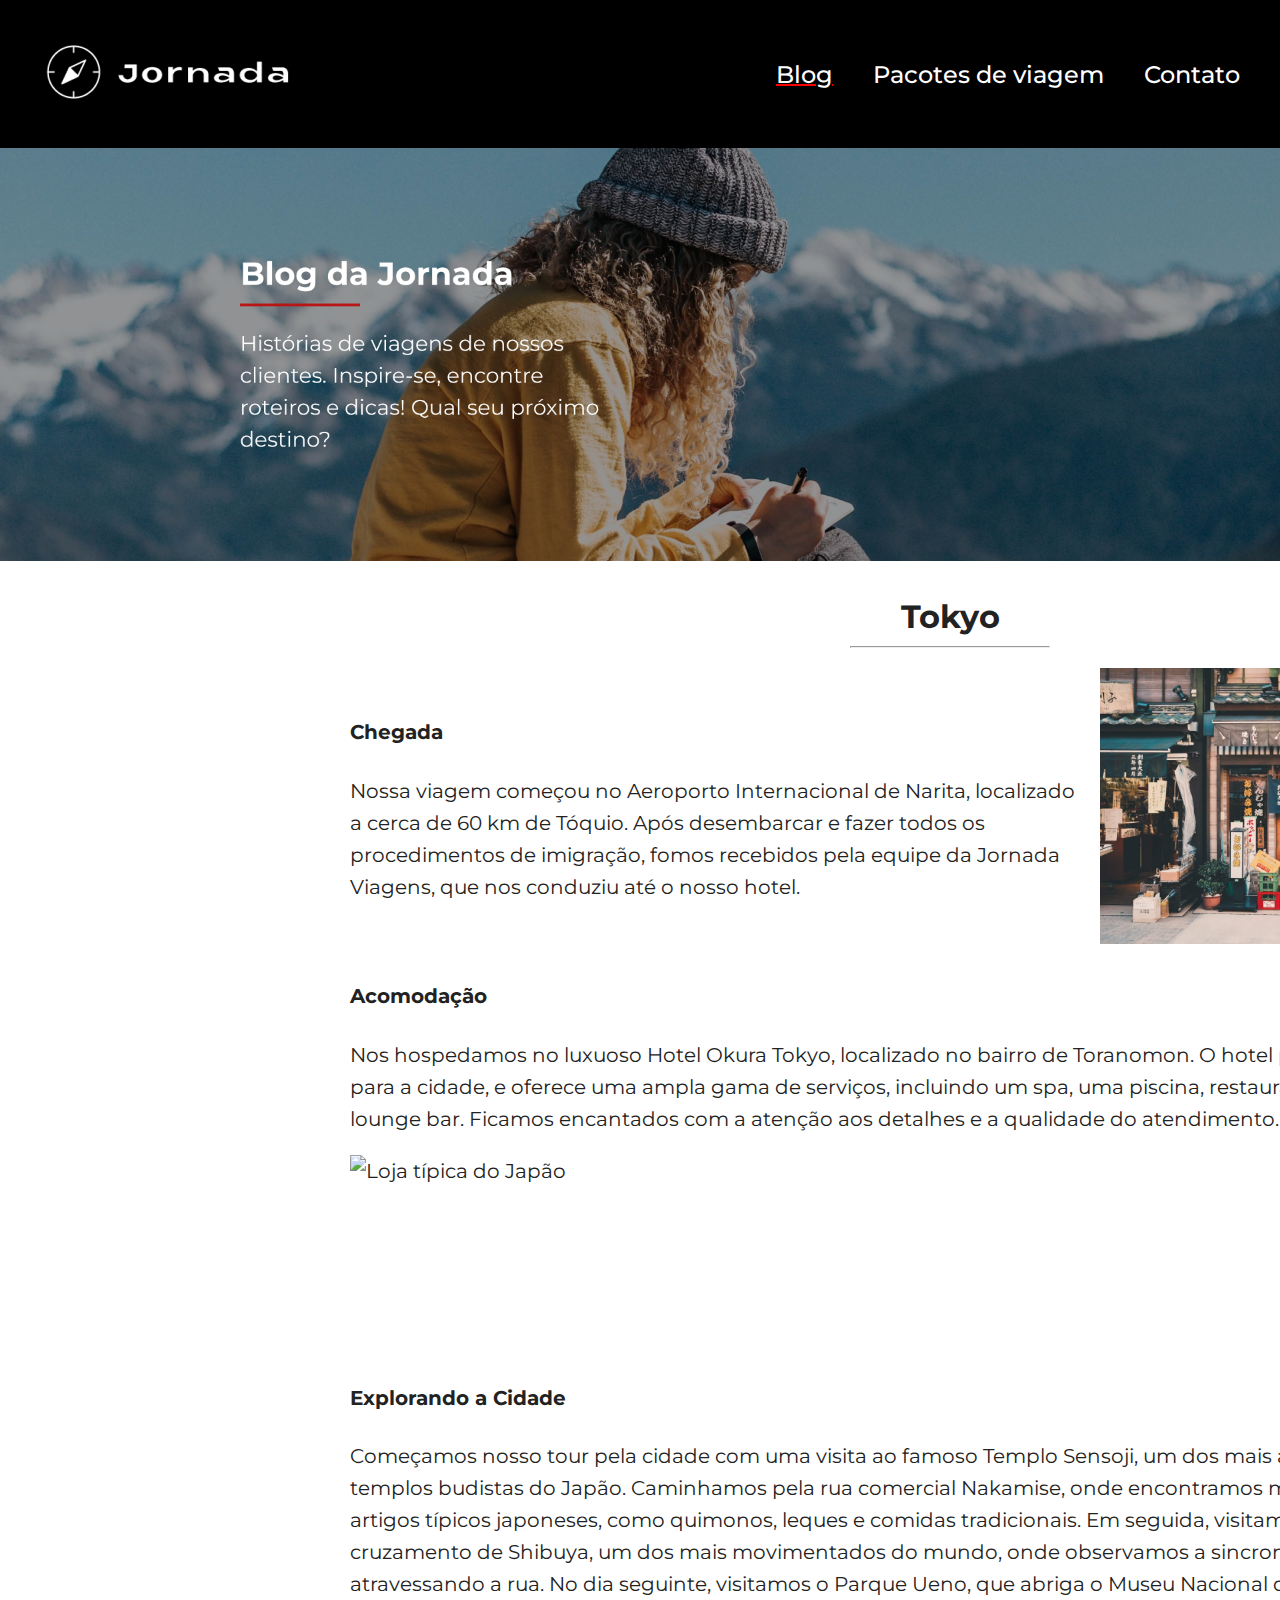
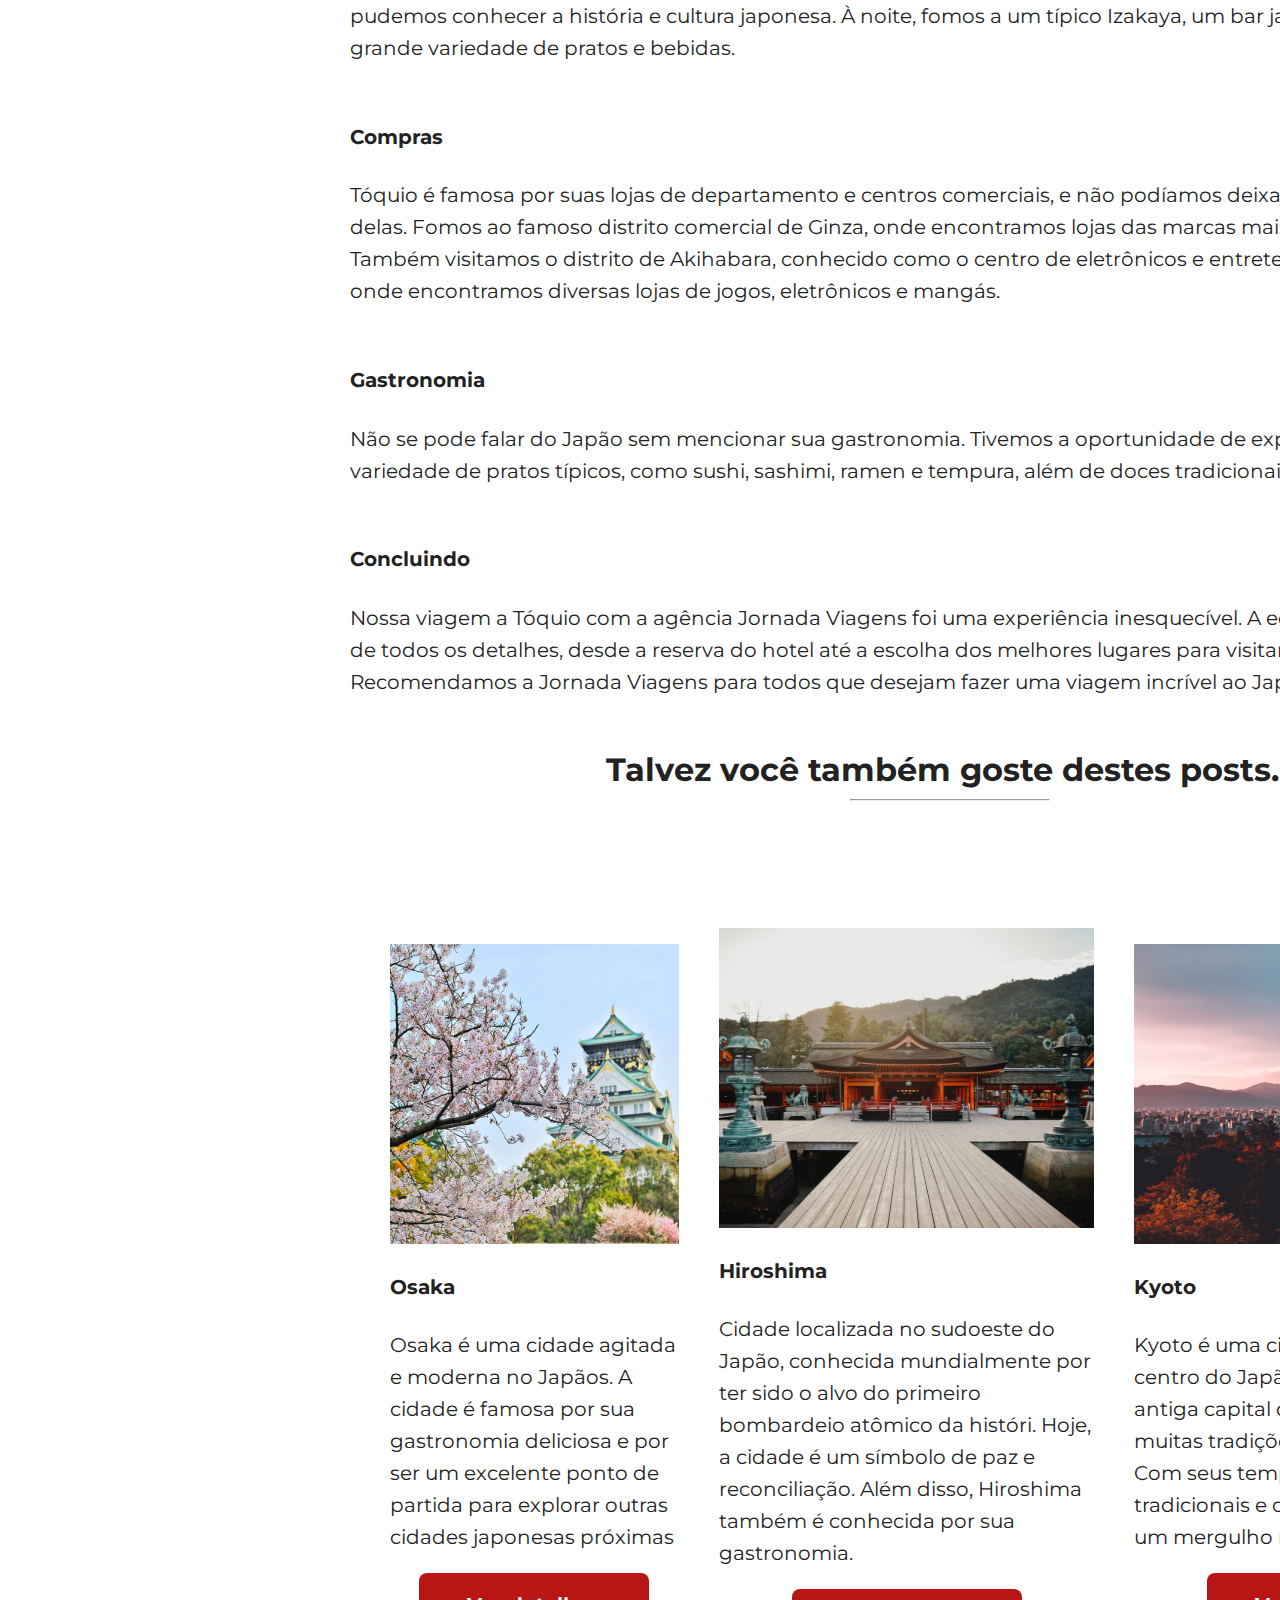
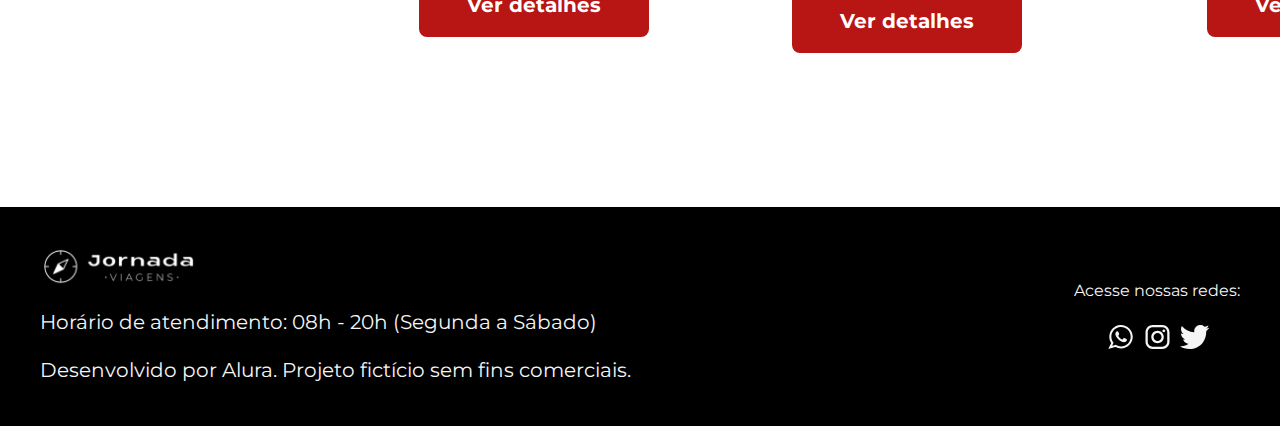
==== blog.html @ d8cc3122 "ajuste nos links de navegação" ====
<!DOCTYPE html>
<html lang="pt-br">
  <head>
    <meta charset="UTF-8" />
    <meta name="viewport" content="width=device-width, initial-scale=1.0" />
    <title>Jornada</title>
    <link rel="stylesheet" href="./global.css" />
    <link rel="stylesheet" href="./index.css" />
    <link rel="preconnect" href="https://fonts.googleapis.com" />
    <link rel="preconnect" href="https://fonts.gstatic.com" crossorigin />
    <link
      href="https://fonts.googleapis.com/css2?family=Montserrat:ital,wght@0,100;0,200;0,300;0,400;0,500;0,600;0,700;0,800;0,900;1,100;1,200;1,300;1,400;1,500;1,600;1,700;1,800;1,900&family=Prata&family=Unbounded:wght@200;300;400;500;600;700;800;900&display=swap"
      rel="stylesheet"
    />
    <link
      rel="stylesheet"
      href="https://fonts.googleapis.com/css2?family=Material+Symbols+Outlined:opsz,wght,FILL,GRAD@48,400,0,0"
    />
  </head>
  <body>
    <div class="cabecalho__container">
      <div class="cabecalho">
        <a href="/index.html" class="cabecalho__logo">
          <img
            class="cabecalho__logo--icone"
            alt="Logo da Jornada"
            src="./img/logoprovisriabranca-1@2x.png"
          />
        </a>
        <div class="cabecalho__navegacao">
          <a class="cabecalho__navegacao--item--active" href="blog.html"
            >Blog</a
          >
          <a class="cabecalho__navegacao--item" href="pacotes.html">Pacotes de viagem</a>
          <a class="cabecalho__navegacao--item" href="contato.html">Contato</a>
        </div>
      </div>
    </div>
    <div class="introducao__container">
      <img
        src="./img/Banner_Blog.png"
        alt="Menina em viagem com montanhas com neve ao fundo"
      />
    </div>
    <div class="conteudo__container">
      <h3 class="conteudo__container__titulo">Tokyo</h3>
      <hr
        class="linha-separadora"
        style="color: crimson; width: 200px; margin-bottom: 20px"
      />
      <section>
        <div class="conteudo__container__bloco">
          <div class="texto">
            <h4>Chegada</h4>
            <p>
              Nossa viagem começou no Aeroporto Internacional de Narita,
              localizado a cerca de 60 km de Tóquio. Após desembarcar e fazer
              todos os procedimentos de imigração, fomos recebidos pela equipe
              da Jornada Viagens, que nos conduziu até o nosso hotel.
            </p>
          </div>
          <img
            class="imagem"
            src="./img/Tokyo2.png"
            alt="Loja típica do Japão"
          />
        </div>
      </section>
      <section>
        <div class="conteudo__container__bloco_acomodacao">
          <div class="texto">
            <h4>Acomodação</h4>
            <p>
              Nos hospedamos no luxuoso Hotel Okura Tokyo, localizado no bairro
              de Toranomon. O hotel possui uma vista incrível para a cidade, e
              oferece uma ampla gama de serviços, incluindo um spa, uma piscina,
              restaurantes renomados e um lounge bar. Ficamos encantados com a
              atenção aos detalhes e a qualidade do atendimento.
            </p>
          </div>
          <img
            class="imagem"
            src="./img/Tokyo.png"
            alt="Loja típica do Japão"
            style="width: 1200px; height: 200px"
          />
        </div>
      </section>
      <section>
        <div class="conteudo__container__bloco">
          <div class="texto">
            <h4>Explorando a Cidade</h4>
            <p>
              Começamos nosso tour pela cidade com uma visita ao famoso Templo
              Sensoji, um dos mais antigos e importantes templos budistas do
              Japão. Caminhamos pela rua comercial Nakamise, onde encontramos
              muitas lojas vendendo artigos típicos japoneses, como quimonos,
              leques e comidas tradicionais. Em seguida, visitamos o icônico
              cruzamento de Shibuya, um dos mais movimentados do mundo, onde
              observamos a sincronia dos pedestres atravessando a rua. No dia
              seguinte, visitamos o Parque Ueno, que abriga o Museu Nacional de
              Tóquio, onde pudemos conhecer a história e cultura japonesa. À
              noite, fomos a um típico Izakaya, um bar japonês que serve uma
              grande variedade de pratos e bebidas.
            </p>
          </div>
        </div>
      </section>
      <section>
        <div class="conteudo__container__bloco">
          <div class="texto">
            <h4>Compras</h4>
            <p>
              Tóquio é famosa por suas lojas de departamento e centros
              comerciais, e não podíamos deixar de visitar algumas delas. Fomos
              ao famoso distrito comercial de Ginza, onde encontramos lojas das
              marcas mais renomadas do mundo. Também visitamos o distrito de
              Akihabara, conhecido como o centro de eletrônicos e entretenimento
              de Tóquio, onde encontramos diversas lojas de jogos, eletrônicos e
              mangás.
            </p>
          </div>
        </div>
      </section>
      <section>
        <div class="conteudo__container__bloco">
          <div class="texto">
            <h4>Gastronomia</h4>
            <p>
              Não se pode falar do Japão sem mencionar sua gastronomia. Tivemos
              a oportunidade de experimentar uma grande variedade de pratos
              típicos, como sushi, sashimi, ramen e tempura, além de doces
              tradicionais como o mochi.
            </p>
          </div>
        </div>
      </section>
      <section>
        <div class="conteudo__container__bloco">
          <div class="texto">
            <h4>Concluindo</h4>
            <p>
              Nossa viagem a Tóquio com a agência Jornada Viagens foi uma
              experiência inesquecível. A equipe da agência cuidou de todos os
              detalhes, desde a reserva do hotel até a escolha dos melhores
              lugares para visitar e comer. Recomendamos a Jornada Viagens para
              todos que desejam fazer uma viagem incrível ao Japão
            </p>
          </div>
        </div>
      </section>
      <h3 class="conteudo__container__titulo">
        Talvez você também goste destes posts...
      </h3>
      <hr
        class="linha-separadora"
        style="color: crimson; width: 200px; margin-bottom: 20px"
      />
      <div class="posts">
        <section class="post">
            <img
              class="post__imagem"
              src="./img/Osaka.png"
              alt="Loja típica do Japão"
            />
            <div class="post__texto">
              <h4>Osaka</h4>
              <p>
                Osaka é uma cidade agitada e moderna no Japãos. A cidade é famosa por sua gastronomia deliciosa e por ser um excelente ponto de partida para explorar outras cidades japonesas próximas
              </p>
            </div>  
            <div class="ofertas__card--botao">
                  <a
                    href="#"
                    class="ofertas__card--botao-texto"
                    aria-label="Ver detalhes da oferta para o Japão"
                  >
                    Ver detalhes
                  </a>
            </div>
            
      </section>
        <section class="post">
            <img
              class="post__imagem"
              src="./img/Hiroshima.png"
              alt="Loja típica do Japão"
            />
            <div class="post__texto">
              <h4>Hiroshima</h4>
              <p>
                Cidade localizada no sudoeste do Japão, conhecida mundialmente por
                ter sido o alvo do primeiro bombardeio atômico da históri. Hoje, a
                cidade é um símbolo de paz e reconciliação. Além disso, Hiroshima
                também é conhecida por sua gastronomia.
              </p>
            </div>  
              <div class="ofertas__card--botao">
                  <a
                    href="#"
                    class="ofertas__card--botao-texto"
                    aria-label="Ver detalhes da oferta para o Japão"
                  >
                    Ver detalhes
                  </a>
                </div>
            
      </section>
      <section class="post">
          <img
            class="post__imagem"
            src="./img/Kyoto.png"
            alt="Loja típica do Japão"
          />
          <div class="post__texto">
            <h4>Kyoto</h4>
            <p>
              Kyoto é uma cidade localizada no centro do Japão, conhecida por
              ser a antiga capital do país e preservar muitas tradições
              culturais japonesas. Com seus templos históricos, jardins
              tradicionais e cerimônias de chá, é um mergulho na cultura
              japonesa.
            </p>
          </div>
          <div class="ofertas__card--botao">
                  <a
                    href="#"
                    class="ofertas__card--botao-texto"
                    aria-label="Ver detalhes da oferta para o Japão"
                  >
                    Ver detalhes
                  </a>
          </div>
         
        </div>
      </section>
    </div>
    <div class="footer__container">
      <div class="footer">
        <div class="footer__logo-container">
          <img
            class="footer__logo-icon"
            alt=""
            src="./img/logobranco-1@2x.png"
          />
          <div class="footer__info-container">
            <div class="footer__text-info">
              Horário de atendimento: 08h - 20h (Segunda a Sábado)
            </div>
            <div class="footer__text-info">
              Desenvolvido por Alura. Projeto fictício sem fins comerciais.
            </div>
          </div>
        </div>
        <div class="footer__social-media-container">
          <div class="footer__social-media-text">Acesse nossas redes:</div>
          <div class="footer__social-media-icons">
            <a href="">
              <img
                class="footer__social-media-icon"
                alt=""
                src="./img/whatsapp-1.svg"
              />
            </a>
            <a href="">
              <img
                class="footer__social-media-icon"
                alt=""
                src="./img/instragam-1.svg"
              />
            </a>
            <a href="">
              <img
                class="footer__social-media-icon"
                alt=""
                src="./img/twiter-1.svg"
              />
            </a>
          </div>
        </div>
      </div>
    </div>
  </body>
</html>
---- global.css ----
:root {
    /* Colors */
    --branco: #fff;
    --preto: #000;
    --neutral-c: #f5f5f5;
    --cinza-escuro: #8c8c8c;
    --grafite: #222;
    --vermelho: #b81515;
}

* {
    font-family: Montserrat;
    box-sizing: border-box;
}

body {
    margin: 0;
}

a {
    text-decoration: none;
}
---- index.css ----
.cabecalho__container {
  background: var(--preto);
  width: 100%;
  padding: 40px 0;
}

.cabecalho {
  justify-content: space-between;
  display: flex;
  align-items: center;
  max-width: 1200px;
  margin: 0 auto;
}

.cabecalho__logo--icone {
  max-width: 260px;
}

.cabecalho__navegacao {
  display: flex;
  gap: 40px;
}

.cabecalho__navegacao--item {
  color: var(--branco);
  font-size: 24px;
  font-style: normal;
  font-weight: 500;
  line-height: normal;
}

.banner__img {
  max-width: 100%;
  height: auto;
  /* Outros estilos */
}

.banner__descricao {
  max-width: 1200px;
  color: var(--grafite, #222);
  text-align: center;
  font-size: 32px;
  font-style: normal;
  font-weight: 400;
  line-height: 150%;
  margin: 110px auto;
}

.container {
  max-width: 1200px;
  margin: 0 auto;
}

.ofertas {
  margin-bottom: 112px;
}

.depoimentos__titulo,
.pagamento__titulo,
.destinos__titulo,
.busca__titulo,
.ofertas__titulo {
  color: var(--grafite);
  font-size: 32px;
  font-style: normal;
  font-weight: 700;
  line-height: normal;
  text-align: center;
  margin-bottom: 64px;
}

.depoimentos__titulo--sublinhado,
.pagamento__titulo--sublinhado,
.destinos__titulo--sublinhado,
.busca__titulo--sublinhado,
.ofertas__titulo--sublinhado {
  width: 180px;
  height: 4px;
  background: var(--vermelho);
  margin: 0 auto;
  margin-top: 16px;
}

img {
  max-width: 100%;
}

.ofertas__cards--grupo {
  display: flex;
  gap: 24px;
  justify-content: space-around;
  flex-wrap: wrap;
}

.ofertas__cards--item {
  display: flex;
  padding: 24px 0px;
  flex-direction: column;
  justify-content: center;
  align-items: center;
  gap: 16px;
  border-radius: 16px;
  background-position: center;
  background-size: cover;
  background-repeat: no-repeat;
  padding: 24px 32px;
  color: var(--branco);
  flex: 1 0 calc(50% - 48px);
  box-sizing: border-box;
  text-align: center;
}

.ofertas__cards--japao {
  background-image: url('./img/tokyo.png');
}

.ofertas__cards--san-andreas {
  background-image: url('./img/san-andreas.png');
}

.ofertas__cards--paraiba {
  background-image: url('./img/paraiba.png');
}

.ofertas__cards--manaus {
  background-image: url('./img/manaus.png');
}

.ofertas__card--destino-tipo {
  color: var(--branco, #fff);
  text-align: center;
  font-size: 20px;
  font-style: normal;
  font-weight: 400;
  line-height: 32px;
  margin-bottom: 8px;
}

.ofertas__card--destino-nome {
  font-size: 48px;
  font-style: normal;
  font-weight: 700;
  line-height: normal;
}

.ofertas__card--preco {
  font-size: 40px;
  font-style: normal;
  font-weight: 700;
  line-height: normal;
  margin-bottom: 24px;
}

.destinos__item--botao,
.ofertas__card--botao {
  border-radius: 8px;
  background: var(--vermelho, #b81515);
  padding: 16px 48px;
  box-sizing: border-box;
  display: inline-block;
}

.destinos__item--botao-texto,
.ofertas__card--botao-texto {
  font-size: 20px;
  font-style: normal;
  font-weight: 700;
  line-height: 32px;
  color: var(--branco, #fff);
}

.busca__categorias {
  display: flex;
  align-items: stretch;
  gap: 24px;
  margin-bottom: 112px;
}

.busca__categoria {
  color: var(--grafite, #222);
  text-align: center;
  font-size: 28px;
  font-style: normal;
  font-weight: 700;
  line-height: normal;
  border-radius: 8px;
  background: var(--cinza-claro, #f5f5f5);
  padding: 24px 16px;
  flex: 1;
  display: flex;
  flex-direction: column;
  justify-content: center;
}

span.material-symbols-outlined {
  color: var(--cinza-escuro, #8c8c8c);
  font-size: 80px;
  font-style: normal;
  font-weight: 400;
  line-height: normal;
}

.destinos__lista {
  display: flex;
  align-items: stretch;
  gap: 24px;
  margin-bottom: 112px;
}

.destinos__item {
  flex: 1;
  display: flex;
  flex-direction: column;
  justify-content: center;
}

.destinos__item--image {
  max-width: 100%;
}

.destinos__item--nome {
  color: var(--grafite, #222);
  font-size: 28px;
  font-style: normal;
  font-weight: 700;
  line-height: normal;
  margin: 24px 0;
}

.destinos__item--descricao {
  color: var(--grafite, #222);
  font-size: 20px;
  font-style: normal;
  font-weight: 400;
  line-height: 32px;
  margin-bottom: 24px;
}

.pagamento {
  margin-bottom: 112px;
}

.pagamento__imagens--grupo,
.pagamento__condicoes {
  display: flex;
  gap: 24px;
}

.pagamento__condicoes--destaque {
  color: var(--grafite, #222);
  font-size: 28px;
  font-style: normal;
  font-weight: 700;
  line-height: normal;
  margin-bottom: 24px;
}

.pagamento__condicoes--detalhes {
  color: var(--grafite, #222);
  font-size: 20px;
  font-style: normal;
  font-weight: 400;
  line-height: 32px;
  width: 384px;
  max-width: 100%;
}

.pagamento__imagens--imagem-container {
  flex: 1;
}

.pagamento__imagens--imagem-destaque {
  margin-top: 20px;
}

.pagamento__imagens--imagem {
  max-width: 100%;
}

.depoimentos {
  margin-bottom: 112px;
}

.depoimentos__wrapper {
  display: flex;
  gap: 24px;
  align-items: stretch;
}

.depoimentos__item {
  flex: 1;
  display: flex;
  flex-direction: column;
  justify-content: space-between;
}

.depoimentos__texto {
  color: var(--grafite, #222);
  font-size: 16px;
  font-style: normal;
  font-weight: 400;
  line-height: 28px;
}

.depoimentos__autor {
  margin-top: 12px;
  display: flex;
  gap: 24px;
}

.depoimentos__autor--foto {
  max-width: 86px;
}

.depoimentos__autor--nome {
  color: var(--grafite, #222);
  text-align: center;
  font-size: 20px;
  font-style: normal;
  font-weight: 700;
  line-height: 32px;
  margin-bottom: 8px;
}

.footer__container {
  background: var(--preto);
  width: 100%;
  padding: 40px 0;
  margin-top: -4px;
}

.footer {
  justify-content: space-between;
  display: flex;
  align-items: center;
  max-width: 1200px;
  margin: 0 auto;
  color: var(--branco, #fff);
}

.footer__logo-icon {
  max-width: 160px;
  margin-bottom: 16px;
}

.footer__info-container {
  display: flex;
  flex-direction: column;
  gap: 16px;
}

.footer__text-info {
  color: var(--neutral-c, #f5f5f5);
  font-size: 20px;
  font-style: normal;
  font-weight: 400;
  line-height: 32px; /* 160% */
}

.footer__social-media-container {
  text-align: center;
}

.footer__social-media-text {
  color: var(--neutral-c, #f5f5f5);
  font-size: 16px;
  font-style: normal;
  font-weight: 400;
  line-height: 28px;
  margin-bottom: 16px;
}
.conteudo__container {
  width: 1200px;
  margin-left: 350px;
  color: var(--grafite);
  font-size: 20px;
  font-weight: 400;
  line-height: 32px;
}
.conteudo__container__bloco {
  display: flex;
  align-items: center;
  margin-bottom: 10px;
}

.conteudo__container__titulo {
  font-weight: 700;
  font-size: 32px;
  line-height: 39.01px;
  text-align: center;
  margin-bottom: 10px;
}

.texto {
  margin-right: 20px; /* Espaço entre o texto e a imagem */
}

.imagem {
  width: 450px; /* Define a largura da imagem */
}

.conteudo__container__bloco_acomodacao {
  display: flex;
  flex-direction: column; /* Coloca os itens na vertical */
  align-items: center; /* Alinha os itens horizontalmente ao centro */
  /* Ajusta o container para ocupar a altura total da janela */
  justify-content: center;
}

.linha_separadora {
  border: none; /* Remove a borda padrão */
  height: 2px; /* Define a espessura da linha */
  width: 10%;
  background-color: ##ff0000; /* Cor da linha */
  margin: 10px 0; /* Espaço acima e abaixo da linha */
}

.cabecalho__navegacao--item--active {
  color: var(--branco);
  font-size: 24px;
  font-style: normal;
  font-weight: 500;
  line-height: normal;
  text-decoration: underline;
  text-decoration-color: #ff0000;
  text-decoration-thickness: 2px;
}

.posts,
.destinos__cidades {
  display: flex; /* Alinha os itens na horizontal */
  justify-content: space-around; /* Distribui os itens horizontalmente com espaçamento */
  align-items: center; /* Alinha os itens verticalmente no centro */
  height: 100vh; /* Altura total da tela (opcional) */
  margin-bottom: 70px;
  margin-top: 40px;
  padding: 20px;
}

.post {
  display: flex;
  flex-direction: column; /* Coloca os itens na vertical */
  align-items: center; /* Alinha os itens horizontalmente ao centro */
  /* Ajusta o container para ocupar a altura total da janela */
  justify-content: center;
  padding: 20px;
}

.post__imagem {
  width: 384px;
  height: 300px;
}

.post__button {
  background-color: #b81515;
  color: #f5f5f5;
  width: 280px;
  height: 64px;
}

.container__pacotes {
  max-width: 1920px;
  max-height: 873px;
  margin: 0 auto;
}

.destinos__cidades__cidade__imagem {
  width: 588px;
  height: 452px;
}

.destinos__cidades__cidade {
  width: 588px;
  height: 750px;
}

.destinos {
  width: 1200px;
  height: 873px;
  margin-bottom: 100px;
}

.destinos__cidades {
  display: flex;
  align-items: center;
}

.banner__img__jp {
  width: 19220px;
  height: 620px;
}

form {
  max-width: 400px;
  margin: 0 auto;
  background-color: #fff;
  padding: 20px;
  border-radius: 8px;
  box-shadow: 0 0 10px rgba(0, 0, 0, 0.1);
}

.form-group {
  margin-bottom: 20px;
  position: relative;
}

.form-group input,
.form-group textarea {
  width: 100%;
  padding: 10px;
  font-size: 16px;
  border: 1px solid #ccc;
  border-radius: 4px;
  background-color: #f9f9f9;
}

.form-group label {
  position: absolute;
  top: -10px;
  left: 10px;
  font-size: 14px;
  background-color: #fff;
  padding: 0 5px;
  color: #333;
}

textarea {
  resize: vertical;
}

button {
  width: 100%;
  padding: 10px;
  font-size: 16px;
  background-color: #bb1515;
  color: #fff;
  border: none;
  border-radius: 4px;
  cursor: pointer;
}

button:hover {
  background-color: #218838;
}
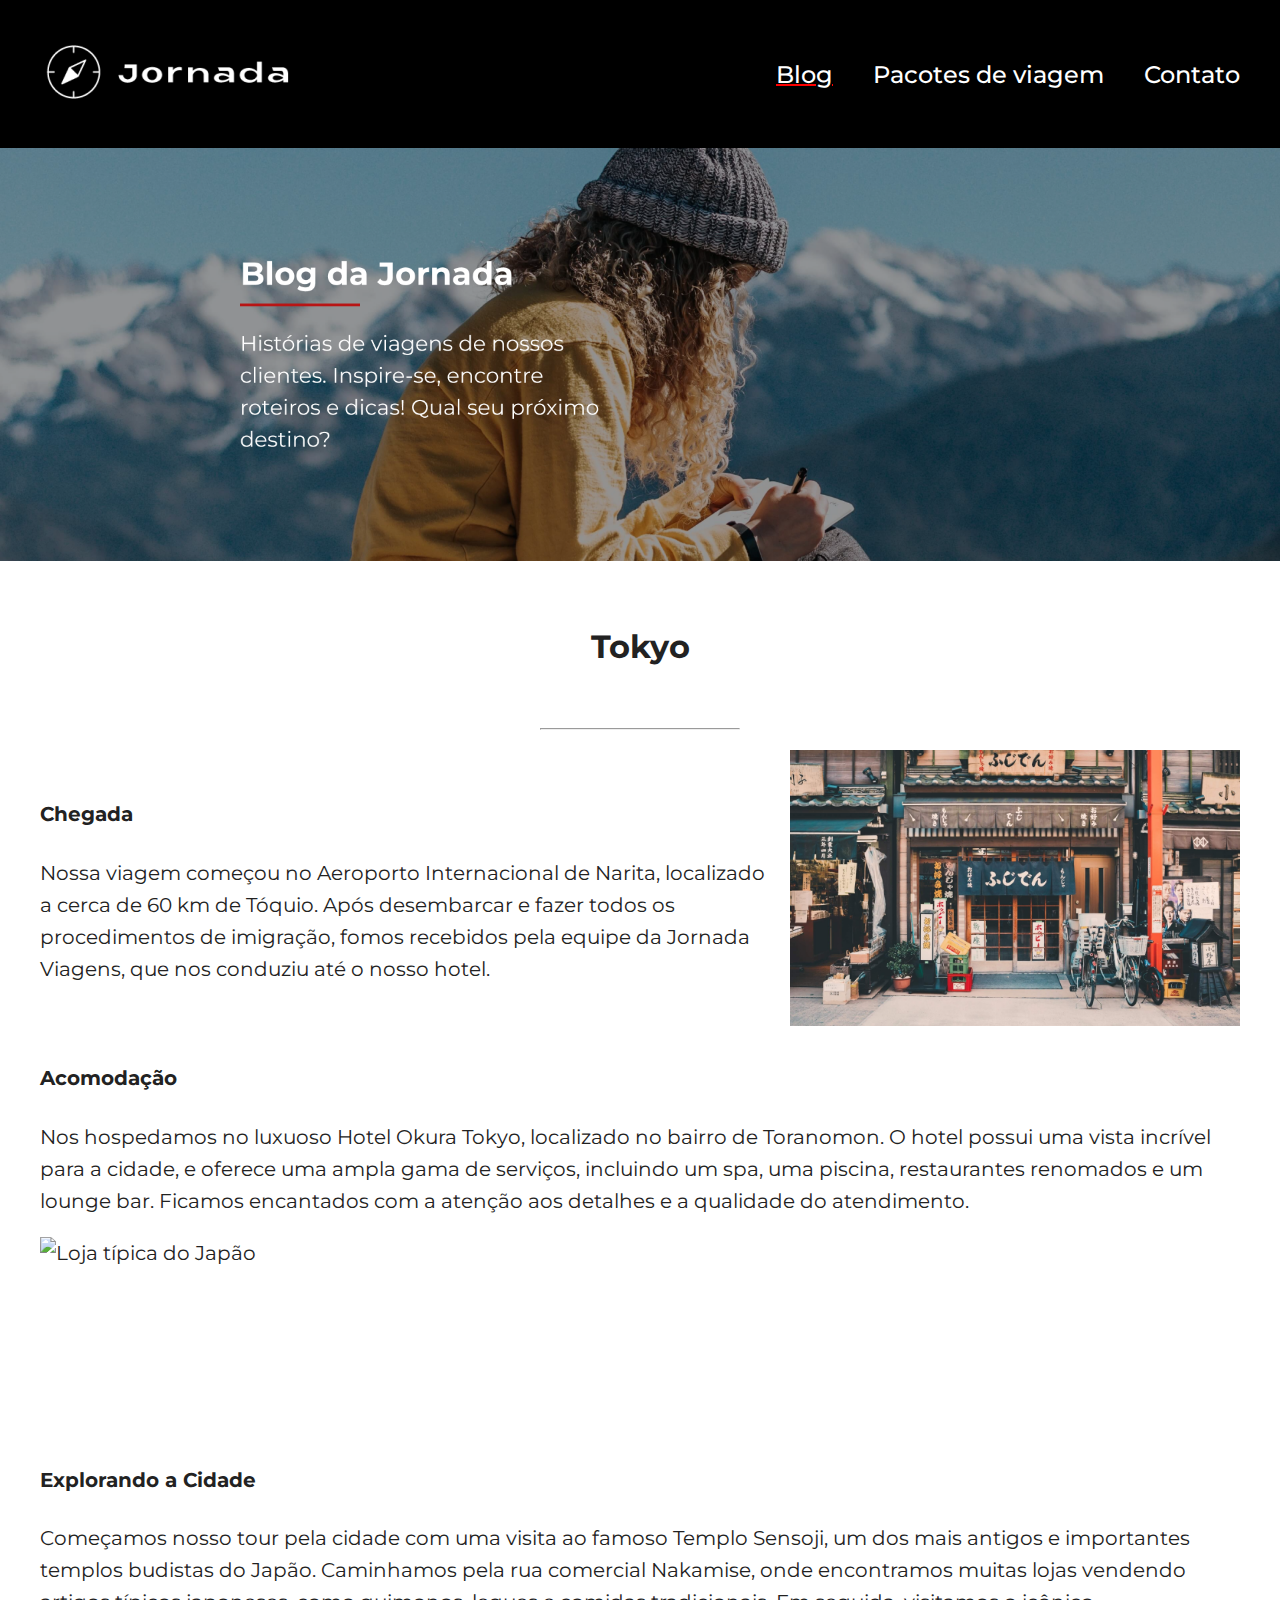
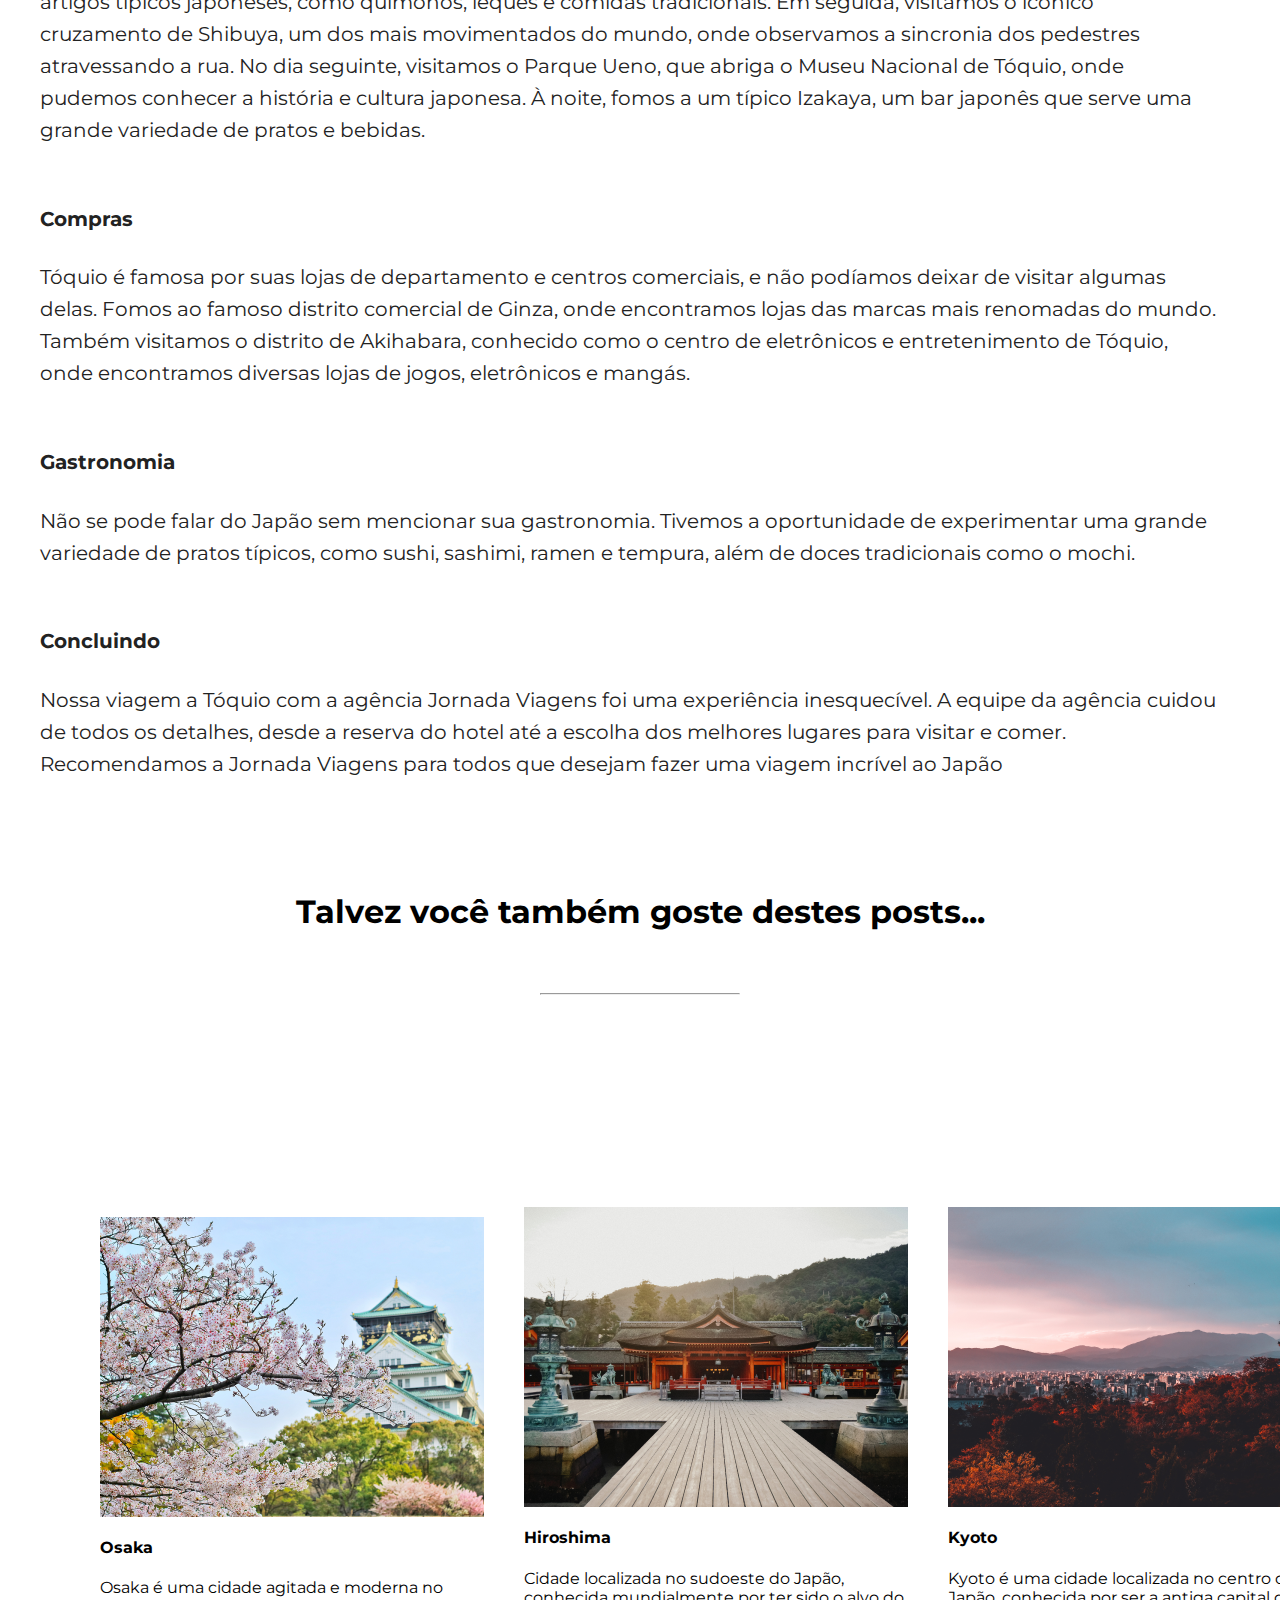
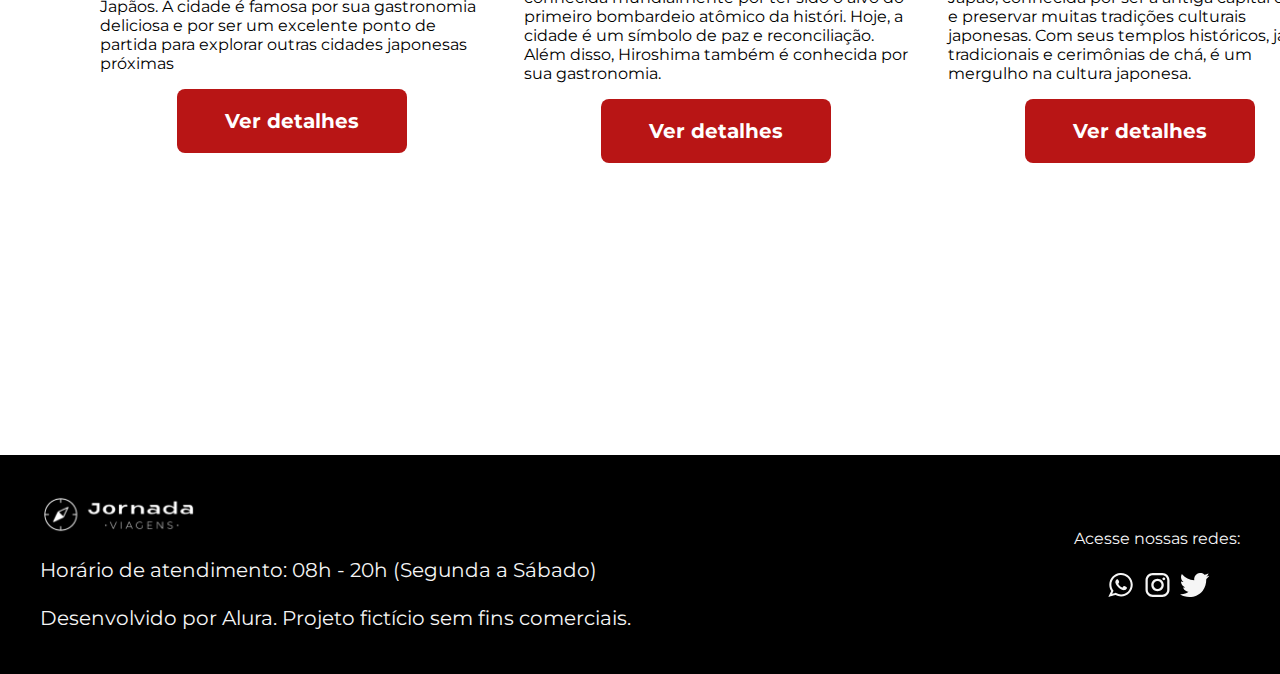
==== commit 061e5298: "ajustes diversos nos conyainers" ====
--- a/blog.html
+++ b/blog.html
@@ -38,6 +38,7 @@
     </div>
     <div class="introducao__container">
       <img
+        class="banner__blog"
         src="./img/Banner_Blog.png"
         alt="Menina em viagem com montanhas com neve ao fundo"
       />
@@ -85,155 +86,156 @@
             style="width: 1200px; height: 200px"
           />
         </div>
-      </section>
-      <section>
-        <div class="conteudo__container__bloco">
-          <div class="texto">
-            <h4>Explorando a Cidade</h4>
-            <p>
-              Começamos nosso tour pela cidade com uma visita ao famoso Templo
-              Sensoji, um dos mais antigos e importantes templos budistas do
-              Japão. Caminhamos pela rua comercial Nakamise, onde encontramos
-              muitas lojas vendendo artigos típicos japoneses, como quimonos,
-              leques e comidas tradicionais. Em seguida, visitamos o icônico
-              cruzamento de Shibuya, um dos mais movimentados do mundo, onde
-              observamos a sincronia dos pedestres atravessando a rua. No dia
-              seguinte, visitamos o Parque Ueno, que abriga o Museu Nacional de
-              Tóquio, onde pudemos conhecer a história e cultura japonesa. À
-              noite, fomos a um típico Izakaya, um bar japonês que serve uma
-              grande variedade de pratos e bebidas.
-            </p>
-          </div>
-        </div>
-      </section>
-      <section>
-        <div class="conteudo__container__bloco">
-          <div class="texto">
-            <h4>Compras</h4>
-            <p>
-              Tóquio é famosa por suas lojas de departamento e centros
-              comerciais, e não podíamos deixar de visitar algumas delas. Fomos
-              ao famoso distrito comercial de Ginza, onde encontramos lojas das
-              marcas mais renomadas do mundo. Também visitamos o distrito de
-              Akihabara, conhecido como o centro de eletrônicos e entretenimento
-              de Tóquio, onde encontramos diversas lojas de jogos, eletrônicos e
-              mangás.
-            </p>
-          </div>
-        </div>
-      </section>
-      <section>
-        <div class="conteudo__container__bloco">
-          <div class="texto">
-            <h4>Gastronomia</h4>
-            <p>
-              Não se pode falar do Japão sem mencionar sua gastronomia. Tivemos
-              a oportunidade de experimentar uma grande variedade de pratos
-              típicos, como sushi, sashimi, ramen e tempura, além de doces
-              tradicionais como o mochi.
-            </p>
-          </div>
-        </div>
-      </section>
-      <section>
-        <div class="conteudo__container__bloco">
-          <div class="texto">
-            <h4>Concluindo</h4>
-            <p>
-              Nossa viagem a Tóquio com a agência Jornada Viagens foi uma
-              experiência inesquecível. A equipe da agência cuidou de todos os
-              detalhes, desde a reserva do hotel até a escolha dos melhores
-              lugares para visitar e comer. Recomendamos a Jornada Viagens para
-              todos que desejam fazer uma viagem incrível ao Japão
-            </p>
-          </div>
-        </div>
-      </section>
-      <h3 class="conteudo__container__titulo">
-        Talvez você também goste destes posts...
-      </h3>
-      <hr
-        class="linha-separadora"
-        style="color: crimson; width: 200px; margin-bottom: 20px"
-      />
-      <div class="posts">
-        <section class="post">
+        <div class="secoes">
+          </section>
+          <section>
+            <div class="conteudo__container__bloco">
+              <div class="texto">
+                <h4>Explorando a Cidade</h4>
+                <p>
+                  Começamos nosso tour pela cidade com uma visita ao famoso Templo
+                  Sensoji, um dos mais antigos e importantes templos budistas do
+                  Japão. Caminhamos pela rua comercial Nakamise, onde encontramos
+                  muitas lojas vendendo artigos típicos japoneses, como quimonos,
+                  leques e comidas tradicionais. Em seguida, visitamos o icônico
+                  cruzamento de Shibuya, um dos mais movimentados do mundo, onde
+                  observamos a sincronia dos pedestres atravessando a rua. No dia
+                  seguinte, visitamos o Parque Ueno, que abriga o Museu Nacional de
+                  Tóquio, onde pudemos conhecer a história e cultura japonesa. À
+                  noite, fomos a um típico Izakaya, um bar japonês que serve uma
+                  grande variedade de pratos e bebidas.
+                </p>
+              </div>
+            </div>
+          </section>
+          <section>
+            <div class="conteudo__container__bloco">
+              <div class="texto">
+                <h4>Compras</h4>
+                <p>
+                  Tóquio é famosa por suas lojas de departamento e centros
+                  comerciais, e não podíamos deixar de visitar algumas delas. Fomos
+                  ao famoso distrito comercial de Ginza, onde encontramos lojas das
+                  marcas mais renomadas do mundo. Também visitamos o distrito de
+                  Akihabara, conhecido como o centro de eletrônicos e entretenimento
+                  de Tóquio, onde encontramos diversas lojas de jogos, eletrônicos e
+                  mangás.
+                </p>
+              </div>
+            </div>
+          </section>
+          <section>
+            <div class="conteudo__container__bloco">
+              <div class="texto">
+                <h4>Gastronomia</h4>
+                <p>
+                  Não se pode falar do Japão sem mencionar sua gastronomia. Tivemos
+                  a oportunidade de experimentar uma grande variedade de pratos
+                  típicos, como sushi, sashimi, ramen e tempura, além de doces
+                  tradicionais como o mochi.
+                </p>
+              </div>
+            </div>
+          </section>
+          <section>
+            <div class="conteudo__container__bloco">
+              <div class="texto">
+                <h4>Concluindo</h4>
+                <p>
+                  Nossa viagem a Tóquio com a agência Jornada Viagens foi uma
+                  experiência inesquecível. A equipe da agência cuidou de todos os
+                  detalhes, desde a reserva do hotel até a escolha dos melhores
+                  lugares para visitar e comer. Recomendamos a Jornada Viagens para
+                  todos que desejam fazer uma viagem incrível ao Japão
+                </p>
+              </div>
+            </div>
+          </section>
+    </div>
+    <div class="cidades__container">
+        <h3 class="conteudo__container__titulo">
+          Talvez você também goste destes posts...
+        </h3>
+        <hr
+          class="linha-separadora"
+          style="color: crimson; width: 200px; margin-bottom: 20px"
+        />
+        <div class="posts">
+            <section class="post">
+                <img
+                  class="post__imagem"
+                  src="./img/Osaka.png"
+                  alt="Loja típica do Japão"
+                />
+                <div class="post__texto">
+                  <h4>Osaka</h4>
+                  <p>
+                    Osaka é uma cidade agitada e moderna no Japãos. A cidade é famosa por sua gastronomia deliciosa e por ser um excelente ponto de partida para explorar outras cidades japonesas próximas
+                  </p>
+                </div>  
+                <div class="ofertas__card--botao">
+                      <a
+                        href="#"
+                        class="ofertas__card--botao-texto"
+                        aria-label="Ver detalhes da oferta para o Japão"
+                      >
+                        Ver detalhes
+                      </a>
+                </div>
+            </section>
+            <section class="post">
+                <img
+                  class="post__imagem"
+                  src="./img/Hiroshima.png"
+                  alt="Loja típica do Japão"
+                />
+                <div class="post__texto">
+                  <h4>Hiroshima</h4>
+                  <p>
+                    Cidade localizada no sudoeste do Japão, conhecida mundialmente por
+                    ter sido o alvo do primeiro bombardeio atômico da históri. Hoje, a
+                    cidade é um símbolo de paz e reconciliação. Além disso, Hiroshima
+                    também é conhecida por sua gastronomia.
+                  </p>
+                </div>  
+                  <div class="ofertas__card--botao">
+                      <a
+                        href="#"
+                        class="ofertas__card--botao-texto"
+                        aria-label="Ver detalhes da oferta para o Japão"
+                      >
+                        Ver detalhes
+                      </a>
+                  </div>
+                
+            </section>
+            <section class="post">
             <img
               class="post__imagem"
-              src="./img/Osaka.png"
+              src="./img/Kyoto.png"
               alt="Loja típica do Japão"
             />
             <div class="post__texto">
-              <h4>Osaka</h4>
+              <h4>Kyoto</h4>
               <p>
-                Osaka é uma cidade agitada e moderna no Japãos. A cidade é famosa por sua gastronomia deliciosa e por ser um excelente ponto de partida para explorar outras cidades japonesas próximas
+                Kyoto é uma cidade localizada no centro do Japão, conhecida por
+                ser a antiga capital do país e preservar muitas tradições
+                culturais japonesas. Com seus templos históricos, jardins
+                tradicionais e cerimônias de chá, é um mergulho na cultura
+                japonesa.
               </p>
-            </div>  
+            </div>
             <div class="ofertas__card--botao">
-                  <a
-                    href="#"
-                    class="ofertas__card--botao-texto"
-                    aria-label="Ver detalhes da oferta para o Japão"
-                  >
-                    Ver detalhes
-                  </a>
-            </div>
-            
-      </section>
-        <section class="post">
-            <img
-              class="post__imagem"
-              src="./img/Hiroshima.png"
-              alt="Loja típica do Japão"
-            />
-            <div class="post__texto">
-              <h4>Hiroshima</h4>
-              <p>
-                Cidade localizada no sudoeste do Japão, conhecida mundialmente por
-                ter sido o alvo do primeiro bombardeio atômico da históri. Hoje, a
-                cidade é um símbolo de paz e reconciliação. Além disso, Hiroshima
-                também é conhecida por sua gastronomia.
-              </p>
-            </div>  
-              <div class="ofertas__card--botao">
-                  <a
-                    href="#"
-                    class="ofertas__card--botao-texto"
-                    aria-label="Ver detalhes da oferta para o Japão"
-                  >
-                    Ver detalhes
-                  </a>
-                </div>
-            
-      </section>
-      <section class="post">
-          <img
-            class="post__imagem"
-            src="./img/Kyoto.png"
-            alt="Loja típica do Japão"
-          />
-          <div class="post__texto">
-            <h4>Kyoto</h4>
-            <p>
-              Kyoto é uma cidade localizada no centro do Japão, conhecida por
-              ser a antiga capital do país e preservar muitas tradições
-              culturais japonesas. Com seus templos históricos, jardins
-              tradicionais e cerimônias de chá, é um mergulho na cultura
-              japonesa.
-            </p>
-          </div>
-          <div class="ofertas__card--botao">
-                  <a
-                    href="#"
-                    class="ofertas__card--botao-texto"
-                    aria-label="Ver detalhes da oferta para o Japão"
-                  >
-                    Ver detalhes
-                  </a>
-          </div>
-         
-        </div>
-      </section>
+                      <a
+                        href="#"
+                        class="ofertas__card--botao-texto"
+                        aria-label="Ver detalhes da oferta para o Japão"
+                      >
+                        Ver detalhes
+                      </a>
+            </div>
+            </section>
+        </div>
     </div>
     <div class="footer__container">
       <div class="footer">
--- a/index.css
+++ b/index.css
@@ -33,6 +33,11 @@
   max-width: 100%;
   height: auto;
   /* Outros estilos */
+}
+
+.banner__blog {
+  width: 100%;
+  height: auto;
 }
 
 .banner__descricao {
@@ -79,10 +84,6 @@
   background: var(--vermelho);
   margin: 0 auto;
   margin-top: 16px;
-}
-
-img {
-  max-width: 100%;
 }
 
 .ofertas__cards--grupo {
@@ -326,7 +327,7 @@
   background: var(--preto);
   width: 100%;
   padding: 40px 0;
-  margin-top: -4px;
+  margin-top: 30px;
 }
 
 .footer {
@@ -371,7 +372,7 @@
 }
 .conteudo__container {
   width: 1200px;
-  margin-left: 350px;
+  margin: 0 auto;
   color: var(--grafite);
   font-size: 20px;
   font-weight: 400;
@@ -388,7 +389,7 @@
   font-size: 32px;
   line-height: 39.01px;
   text-align: center;
-  margin-bottom: 10px;
+  padding: 30px;
 }
 
 .texto {
@@ -542,3 +543,29 @@
 button:hover {
   background-color: #218838;
 }
+
+.introducao__container {
+  max-width: 100%;
+}
+
+.cidades__container {
+  width: 1200px;
+  margin: 0 auto;
+  padding: 20px;
+}
+
+.pacotes__banner__img {
+  width: 100%;
+}
+
+.pre-footer__image__pacotes {
+  width: 100%;
+}
+
+.banner__img__contato {
+  width: 100%;
+}
+
+.pre-footer__image__contato {
+  width: 100%;
+}
